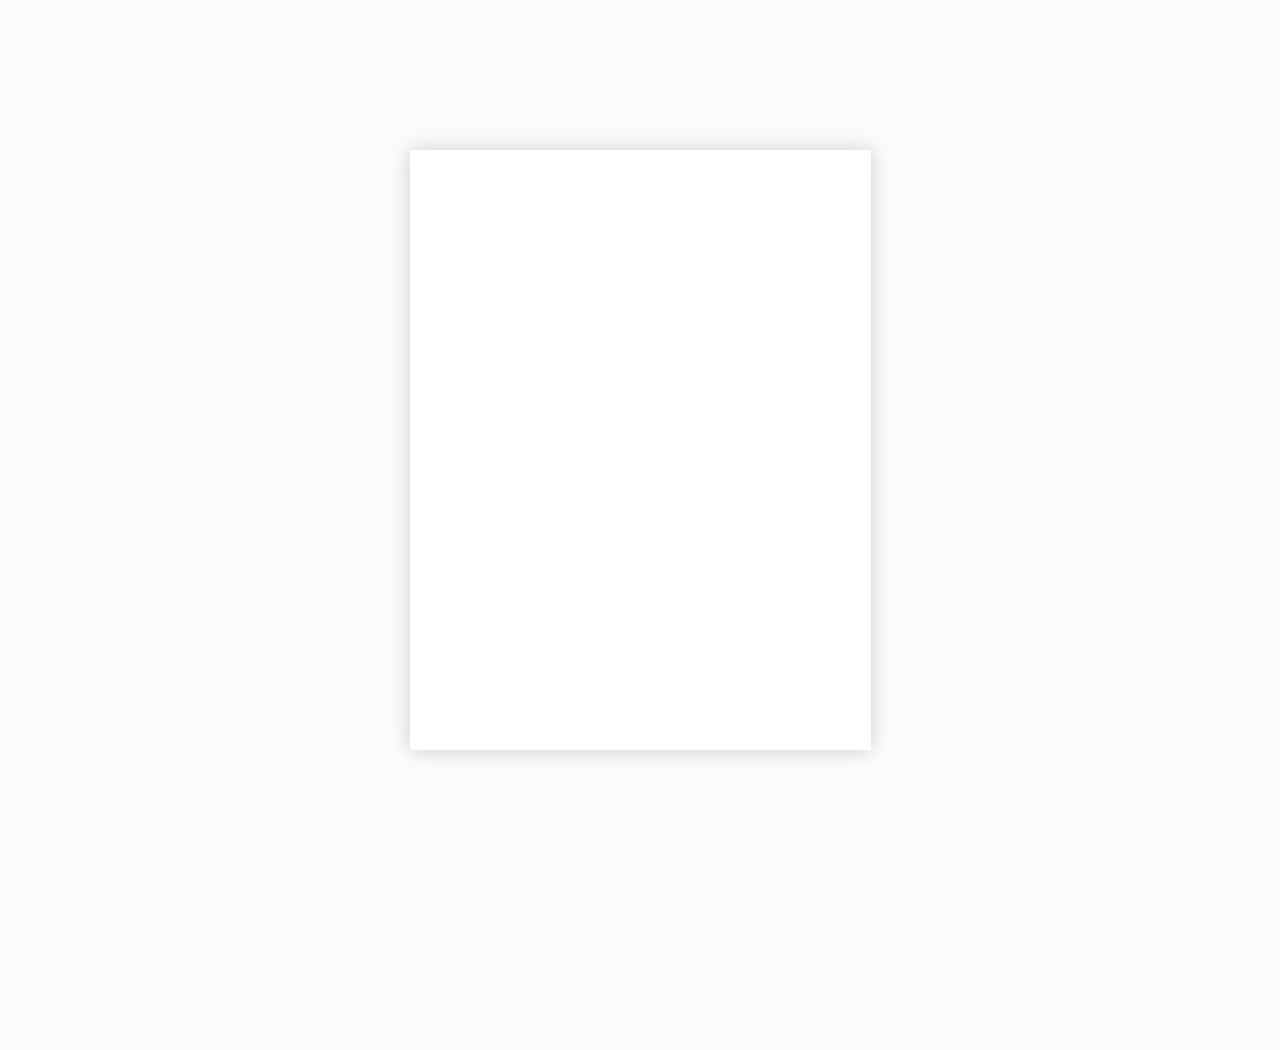
==== monnaemi/E-BOOK/Ebook/samples/basic/index.html @ dc3b3210 "Add files via upload" ====
<!doctype html>
<!--[if lt IE 7 ]> <html lang="en" class="ie6"> <![endif]-->
<!--[if IE 7 ]>    <html lang="en" class="ie7"> <![endif]-->
<!--[if IE 8 ]>    <html lang="en" class="ie8"> <![endif]-->
<!--[if IE 9 ]>    <html lang="en" class="ie9"> <![endif]-->
<!--[if !IE]><!--> <html lang="en"> <!--<![endif]-->
<head>
<meta name="viewport" content="width = 1050, user-scalable = no" />
<script type="text/javascript" src="../../extras/jquery.min.1.7.js"></script>
<script type="text/javascript" src="../../extras/modernizr.2.5.3.min.js"></script>
</head>
<body>

<div class="flipbook-viewport">
	<div class="container">
		<div class="flipbook">
			<div style="background-image:url(pages/1.jpg)"></div>
			<div style="background-image:url(pages/2.jpg)"></div>
			<div style="background-image:url(pages/3.jpg)"></div>
			<div style="background-image:url(pages/4.jpg)"></div>
			<div style="background-image:url(pages/5.jpg)"></div>
			<div style="background-image:url(pages/6.jpg)"></div>
			<div style="background-image:url(pages/7.jpg)"></div>
			<div style="background-image:url(pages/8.jpg)"></div>
			<div style="background-image:url(pages/9.jpg)"></div>
			<div style="background-image:url(pages/10.jpg)"></div>
			<div style="background-image:url(pages/11.jpg)"></div>
			<div style="background-image:url(pages/12.jpg)"></div>
			<div style="background-image:url(pages/13.jpg)"></div>
			<div style="background-image:url(pages/14.jpg)"></div>
			<div style="background-image:url(pages/15.jpg)"></div>
			<div style="background-image:url(pages/16.jpg)"></div>
			<div style="background-image:url(pages/17.jpg)"></div>
			<div style="background-image:url(pages/18.jpg)"></div>
			<div style="background-image:url(pages/19.jpg)"></div>
			<div style="background-image:url(pages/20.jpg)"></div>
			<div style="background-image:url(pages/21.jpg)"></div>
			<div style="background-image:url(pages/22.jpg)"></div>
			<div style="background-image:url(pages/23.jpg)"></div>
			<div style="background-image:url(pages/24.jpg)"></div>
			<div style="background-image:url(pages/25.jpg)"></div>
			<div style="background-image:url(pages/26.jpg)"></div>
			<div style="background-image:url(pages/27.jpg)"></div>
			<div style="background-image:url(pages/28.jpg)"></div>
			<div style="background-image:url(pages/29.jpg)"></div>
			<div style="background-image:url(pages/30.jpg)"></div>
			<div style="background-image:url(pages/31.jpg)"></div>
			<div style="background-image:url(pages/32.jpg)"></div>
			<div style="background-image:url(pages/33.jpg)"></div>
			<div style="background-image:url(pages/34.jpg)"></div>
			<div style="background-image:url(pages/35.jpg)"></div>
			<div style="background-image:url(pages/36.jpg)"></div>
			<div style="background-image:url(pages/37.jpg)"></div>
			<div style="background-image:url(pages/38.jpg)"></div>
			<div style="background-image:url(pages/39.jpg)"></div>
			<div style="background-image:url(pages/40.jpg)"></div>
			<div style="background-image:url(pages/41.jpg)"></div>
			<div style="background-image:url(pages/42.jpg)"></div>
			<div style="background-image:url(pages/43.jpg)"></div>
			<div style="background-image:url(pages/44.jpg)"></div>
			<div style="background-image:url(pages/45.jpg)"></div>
			<div style="background-image:url(pages/46.jpg)"></div>
			<div style="background-image:url(pages/47.jpg)"></div>
			<div style="background-image:url(pages/48.jpg)"></div>
			<div style="background-image:url(pages/49.jpg)"></div>
			<div style="background-image:url(pages/50.jpg)"></div>
			<div style="background-image:url(pages/51.jpg)"></div>
			<div style="background-image:url(pages/52.jpg)"></div>
			<div style="background-image:url(pages/53.jpg)"></div>
			<div style="background-image:url(pages/54.jpg)"></div>
			<div style="background-image:url(pages/55.jpg)"></div>
			<div style="background-image:url(pages/56.jpg)"></div>
			<div style="background-image:url(pages/57.jpg)"></div>
			<div style="background-image:url(pages/58.jpg)"></div>
			<div style="background-image:url(pages/59.jpg)"></div>
			<div style="background-image:url(pages/60.jpg)"></div>
			<div style="background-image:url(pages/61.jpg)"></div>
			<div style="background-image:url(pages/62.jpg)"></div>
			<div style="background-image:url(pages/63.jpg)"></div>
			<div style="background-image:url(pages/64.jpg)"></div>
			<div style="background-image:url(pages/65.jpg)"></div>
			<div style="background-image:url(pages/66.jpg)"></div>
			<div style="background-image:url(pages/67.jpg)"></div>
			<div style="background-image:url(pages/68.jpg)"></div>
			<div style="background-image:url(pages/69.jpg)"></div>
			<div style="background-image:url(pages/70.jpg)"></div>
			<div style="background-image:url(pages/71.jpg)"></div>
			<div style="background-image:url(pages/72.jpg)"></div>
			<div style="background-image:url(pages/73.jpg)"></div>
			<div style="background-image:url(pages/74.jpg)"></div>
			<div style="background-image:url(pages/75.jpg)"></div>
			<div style="background-image:url(pages/76.jpg)"></div>
			<div style="background-image:url(pages/77.jpg)"></div>
			<div style="background-image:url(pages/78.jpg)"></div>
			<div style="background-image:url(pages/79.jpg)"></div>
			<div style="background-image:url(pages/80.jpg)"></div>
			<div style="background-image:url(pages/81.jpg)"></div>
			<div style="background-image:url(pages/82.jpg)"></div>
			<div style="background-image:url(pages/83.jpg)"></div>
			<div style="background-image:url(pages/84.jpg)"></div>
			<div style="background-image:url(pages/85.jpg)"></div>
			<div style="background-image:url(pages/86.jpg)"></div>
			<div style="background-image:url(pages/87.jpg)"></div>
			<div style="background-image:url(pages/88.jpg)"></div>
			<div style="background-image:url(pages/89.jpg)"></div>
			<div style="background-image:url(pages/90.jpg)"></div>
			<div style="background-image:url(pages/91.jpg)"></div>
			<div style="background-image:url(pages/92.jpg)"></div>
			<div style="background-image:url(pages/93.jpg)"></div>
			<div style="background-image:url(pages/94.jpg)"></div>
			<div style="background-image:url(pages/95.jpg)"></div>
			<div style="background-image:url(pages/96.jpg)"></div>
			<div style="background-image:url(pages/97.jpg)"></div>
			<div style="background-image:url(pages/98.jpg)"></div>
			<div style="background-image:url(pages/99.jpg)"></div>
			<div style="background-image:url(pages/100.jpg)"></div>
		</div>
	</div>
</div>


<script type="text/javascript">

function loadApp() {

	// Create the flipbook

	$('.flipbook').turn({
			// Width

			width:922,
			
			// Height

			height:600,

			// Elevation

			elevation: 50,
			
			// Enable gradients

			gradients: true,
			
			// Auto center this flipbook

			autoCenter: true

	});
}

// Load the HTML4 version if there's not CSS transform

yepnope({
	test : Modernizr.csstransforms,
	yep: ['../../lib/turn.js'],
	nope: ['../../lib/turn.html4.min.js'],
	both: ['css/basic.css'],
	complete: loadApp
});

</script>

</body>
</html>
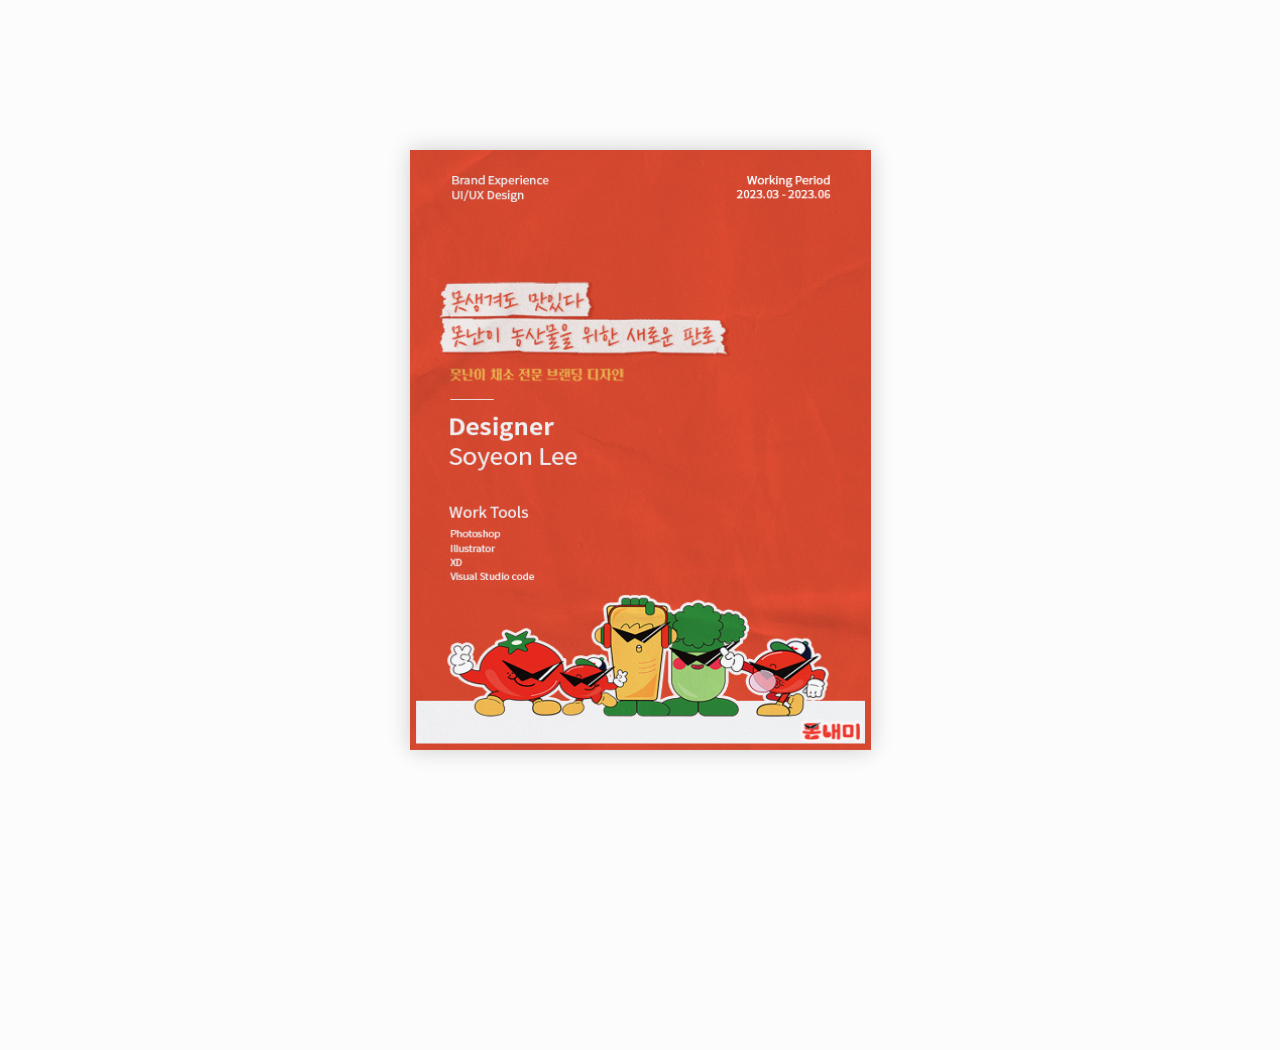
==== commit 97332226: "index.html" ====
--- a/monnaemi/E-BOOK/Ebook/samples/basic/index.html
+++ b/monnaemi/E-BOOK/Ebook/samples/basic/index.html
@@ -8,6 +8,8 @@
 <meta name="viewport" content="width = 1050, user-scalable = no" />
 <script type="text/javascript" src="../../extras/jquery.min.1.7.js"></script>
 <script type="text/javascript" src="../../extras/modernizr.2.5.3.min.js"></script>
+	<link rel="icon" type="image/png" sizes="32x32" href="../../../../BI_BX_GUIDE/img/favorite_icon.png">
+<title>MONNAEMI E-BOOK</title>
 </head>
 <body>
 
@@ -162,4 +164,4 @@
 </script>
 
 </body>
-</html>+</html>
